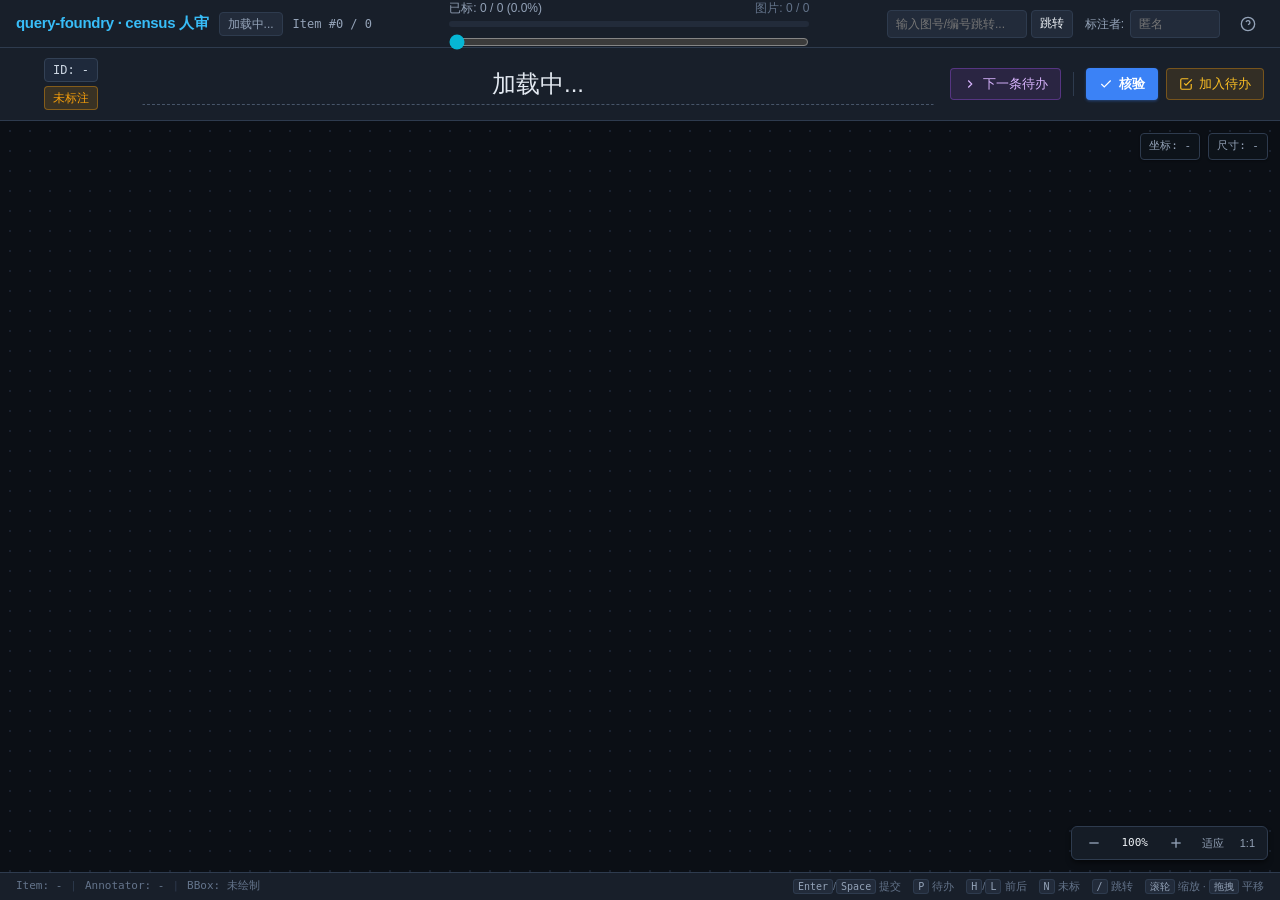
==== aicomp_grounding/annotator/static/index.html @ 1d8e878a "refactor: 大重构——删 AI 标注产线与后处理、纯人工来源、包重命名 - 删除 annotation/{client,census,generation,realize,reverse,fa" ====
<!DOCTYPE html>
<html lang="zh-CN">
<head>
  <meta charset="UTF-8">
  <meta name="viewport" content="width=device-width, initial-scale=1.0">
  <title>query-foundry — census 人审</title>
  <link rel="stylesheet" href="style.css">
</head>
<body>
  <div id="app" class="app-layout">
    
    <!-- Top Header -->
    <header class="app-header">
      <div class="header-left">
        <span class="logo">query-foundry · census 人审</span>
        <span id="manifest-badge" class="badge badge-subtle">加载中...</span>

        <div class="header-stat">
          <span id="item-index-display">Item #0 / 0</span>
        </div>
      </div>

      <div class="header-center">
        <div class="progress-container">
          <div class="progress-info">
            <span id="progress-text">已标: 0 / 0 (0.0%)</span>
            <span id="image-progress-text" class="progress-sub">图片: 0 / 0</span>
          </div>
          <div class="progress-bar-bg">
            <div id="progress-bar-fill" class="progress-bar-fill" style="width: 0%;"></div>
          </div>
          <input type="range" id="seek-slider" class="seek-slider" min="1" max="1" value="1" step="1"
                 title="拖动快速跳转：拖动预览条目序号，松开跳转" />
          <div id="seek-preview" class="seek-preview hidden"></div>
        </div>
      </div>

      <div class="header-right">
        <!-- Quick Jump Input -->
        <div class="jump-box" title="输入图片文件名(如 000002)或条目编号前缀回车跳转">
          <input type="text" id="jump-input" placeholder="输入图号/编号跳转..." autocomplete="off" />
          <button id="jump-btn" class="btn btn-secondary btn-sm">跳转</button>
        </div>

        <!-- Annotator Name -->
        <div class="annotator-box">
          <label for="annotator-input">标注者:</label>
          <input type="text" id="annotator-input" placeholder="匿名" maxlength="64" autocomplete="off" />
        </div>

        <!-- Help / Shortcuts -->
        <button id="help-btn" class="btn btn-icon btn-sm" title="快捷键与帮助 (?)">
          <svg width="16" height="16" viewBox="0 0 24 24" fill="none" stroke="currentColor" stroke-width="2"><circle cx="12" cy="12" r="10"/><path d="M9.09 9a3 3 0 0 1 5.83 1c0 2-3 3-3 3"/><line x1="12" y1="17" x2="12.01" y2="17"/></svg>
        </button>
      </div>
    </header>

    <!-- Query Info & Navigation Bar -->
    <section class="query-panel">
      <div class="query-meta">
        <span id="current-id-badge" class="badge badge-id">ID: -</span>
        <span id="annotation-status-badge" class="badge badge-unannotated">未标注</span>
      </div>

      <div class="query-content">
        <div class="query-en-wrap">
          <input id="query-en-text" class="query-en query-edit" value="加载中..." autocomplete="off" spellcheck="false" />
        </div>
      </div>

      <div class="nav-actions">
        <button id="next-todo-btn" class="btn btn-ai" title="跳到下一条待处理：优先 AI 待审，其次未标注 (J)">
          <svg width="14" height="14" viewBox="0 0 24 24" fill="none" stroke="currentColor" stroke-width="2"><polyline points="9 18 15 12 9 6"/></svg>
          下一条待办
        </button>

        <span class="nav-divider"></span>

        <button id="save-btn" class="btn btn-primary" title="核验当前条目并智能跳转 (Enter / 空格)">
          <svg width="14" height="14" viewBox="0 0 24 24" fill="none" stroke="currentColor" stroke-width="2"><polyline points="20 6 9 17 4 12"/></svg>
          核验
        </button>

        <button id="todo-btn" class="btn btn-warning" title="这条有问题:加入待办,后续补消歧或废弃 (P)">
          <svg width="14" height="14" viewBox="0 0 24 24" fill="none" stroke="currentColor" stroke-width="2"><path d="M9 11l3 3L22 4"/><path d="M21 12v7a2 2 0 01-2 2H5a2 2 0 01-2-2V5a2 2 0 012-2h11"/></svg>
          加入待办
        </button>
      </div>
    </section>

    <!-- Main Workspace (Canvas Area) -->
    <main class="canvas-workspace" id="canvas-container">
      <canvas id="annotation-canvas"></canvas>

      <!-- Canvas Floating HUD / View Controls -->
      <div class="canvas-hud canvas-hud-top-right">
        <div class="hud-item" id="hud-coords">坐标: -</div>
        <div class="hud-item" id="hud-img-size">尺寸: -</div>
      </div>

      <div class="canvas-hud canvas-hud-bottom-right">
        <div class="zoom-controls">
          <button id="zoom-out-btn" class="btn btn-icon btn-hud" title="缩小 (-)">
            <svg width="16" height="16" viewBox="0 0 24 24" fill="none" stroke="currentColor" stroke-width="2"><line x1="5" y1="12" x2="19" y2="12"/></svg>
          </button>
          <span id="zoom-level-text" class="zoom-level">100%</span>
          <button id="zoom-in-btn" class="btn btn-icon btn-hud" title="放大 (+)">
            <svg width="16" height="16" viewBox="0 0 24 24" fill="none" stroke="currentColor" stroke-width="2"><line x1="12" y1="5" x2="12" y2="19"/><line x1="5" y1="12" x2="19" y2="12"/></svg>
          </button>
          <button id="zoom-fit-btn" class="btn btn-hud" title="自适应居中 (0 或 R)">适应</button>
          <button id="zoom-100-btn" class="btn btn-hud" title="100% 原始像素 (1)">1:1</button>
        </div>
      </div>

      <!-- Loading / Error Overlay inside canvas -->
      <div id="canvas-loading" class="canvas-overlay hidden">
        <div class="spinner"></div>
        <span id="canvas-loading-text">加载图片中...</span>
      </div>

      <div id="canvas-error" class="canvas-overlay hidden">
        <div class="error-icon">⚠️</div>
        <span id="canvas-error-text">图片加载失败</span>
        <button id="retry-image-btn" class="btn btn-secondary btn-sm">重试</button>
      </div>
    </main>

    <!-- Bottom Status Bar -->
    <footer class="app-footer">
      <div class="footer-left">
        <span id="footer-item-info">Item: -</span>
        <span class="footer-sep">|</span>
        <span id="footer-annotator-info">Annotator: -</span>
        <span class="footer-sep">|</span>
        <span id="footer-bbox-info">BBox: 未绘制</span>
      </div>
      <div class="footer-right">
        <span class="shortcut-tip"><kbd>Enter</kbd>/<kbd>Space</kbd> 提交</span>
        <span class="shortcut-tip"><kbd>P</kbd> 待办</span>
        <span class="shortcut-tip"><kbd>H</kbd>/<kbd>L</kbd> 前后</span>

        <span class="shortcut-tip"><kbd>N</kbd> 未标</span>
        <span class="shortcut-tip"><kbd>/</kbd> 跳转</span>
        <span class="shortcut-tip"><kbd>滚轮</kbd> 缩放 · <kbd>拖拽</kbd> 平移</span>
      </div>
    </footer>
  </div>

  <!-- Help / Shortcuts Modal -->
  <div id="help-modal" class="modal hidden">
    <div class="modal-backdrop"></div>
    <div class="modal-content modal-lg">
      <div class="modal-header">
        <h3>操作指南与快捷键说明</h3>
        <button class="modal-close" id="help-modal-close">&times;</button>
      </div>
      <div class="modal-body">
        <table class="shortcuts-table">
          <thead>
            <tr><th>按键 / 交互</th><th>操作说明</th></tr>
          </thead>
          <tbody>
            <tr><td><kbd>鼠标左键拖拽</kbd></td><td>在画布绘制新框 / 拖拽移动现有框 / 按住 8 个控制点缩放</td></tr>
            <tr><td><kbd>滚轮</kbd></td><td>以鼠标所在位置为中心无损平滑缩放</td></tr>
            <tr><td><kbd>拖拽空白 / 鼠标中键 / 鼠标右键</kbd></td><td>平移画布视口</td></tr>
            <tr><td><kbd>Enter</kbd> 或 <kbd>Space</kbd></td><td>提交/核验当前标注并自动跳至下一条待处理</td></tr>
            <tr><td><kbd>P</kbd></td><td>这条有问题：加入待办（需消歧），后续补描述或废弃</td></tr>
            <tr><td><kbd>H</kbd> / <kbd>L</kbd>（或 <kbd>←</kbd> / <kbd>→</kbd>）</td><td>切换到上一条 / 下一条</td></tr>

            <tr><td><kbd>N</kbd> / <kbd>Shift + N</kbd>（或 <kbd>Shift + ←</kbd> / <kbd>Shift + →</kbd>）</td><td>快速跳至下一条 / 上一条未处理条目</td></tr>
            <tr><td><kbd>G</kbd> / <kbd>Shift + G</kbd></td><td>跳至第一条 / 最后一条</td></tr>
            <tr><td><kbd>/</kbd></td><td>聚焦顶部图号跳转输入框（配合 <kbd>Enter</kbd> 跳转）</td></tr>
            <tr><td><kbd>0</kbd> 或 <kbd>R</kbd></td><td>重置视口（自适应居中）</td></tr>
            <tr><td><kbd>1</kbd></td><td>1:1 原始分辨率显示</td></tr>
            <tr><td><kbd>+</kbd> / <kbd>-</kbd></td><td>放大 / 缩小画布</td></tr>
          </tbody>
        </table>
        <div class="help-section">
          <h4>图号快速跳转规则</h4>
          <p>在顶部「输入图号/编号」输入框中输入图片文件名（如 <code>000002</code>、<code>000002_visible</code>）或 Item ID 前缀（如 <code>000002_001</code>），回车即可直接定位到该图的第一条 Query。</p>
          <p>输入 <code>#500</code> 可直接跳到第 500 条（按序数）；纯数字若未匹配到 id/图号，也会自动按序数处理。上方的滑杆支持拖动快速翻页：拖动时预览序号，松开即跳转。</p>
        </div>
      </div>
      <div class="modal-footer">
        <button id="help-modal-ok" class="btn btn-primary">我知道了</button>
      </div>
    </div>
  </div>

  <!-- Toast Container -->
  <div id="toast-container" class="toast-container"></div>

  <script src="app.js"></script>
</body>
</html>
---- aicomp_grounding/annotator/static/style.css ----
/* gt-annotator — CSS Stylesheet */

:root {
  --bg-primary: #0f141c;
  --bg-secondary: #181f2a;
  --bg-tertiary: #222b3a;
  --bg-hover: #2d384d;
  --border-color: #2e3b4e;
  --border-subtle: #1e2838;
  
  --text-main: #f0f4f8;
  --text-muted: #94a3b8;
  --text-dim: #64748b;
  
  --accent-primary: #3b82f6;
  --accent-primary-hover: #2563eb;
  --accent-primary-active: #1d4ed8;
  
  --accent-success: #10b981;
  --accent-success-bg: rgba(16, 185, 129, 0.15);
  --accent-warning: #f59e0b;
  --accent-warning-bg: rgba(245, 158, 11, 0.15);
  --accent-danger: #ef4444;
  --accent-danger-hover: #dc2626;
  --accent-danger-bg: rgba(239, 68, 68, 0.15);
  
  --box-color: #06b6d4;
  --box-fill: rgba(6, 182, 212, 0.18);
  --handle-color: #ffffff;
  --handle-border: #0891b2;
  
  --font-sans: -apple-system, BlinkMacSystemFont, "Segoe UI", Roboto, Helvetica, Arial, sans-serif;
  --font-mono: ui-monospace, SFMono-Regular, Menlo, Monaco, Consolas, monospace;
  
  --radius-sm: 4px;
  --radius-md: 6px;
  --radius-lg: 8px;
  --radius-full: 9999px;
  
  --shadow-sm: 0 1px 2px rgba(0, 0, 0, 0.3);
  --shadow-md: 0 4px 6px -1px rgba(0, 0, 0, 0.4), 0 2px 4px -1px rgba(0, 0, 0, 0.3);
  --shadow-lg: 0 10px 15px -3px rgba(0, 0, 0, 0.5), 0 4px 6px -2px rgba(0, 0, 0, 0.4);
}

* {
  box-sizing: border-box;
  margin: 0;
  padding: 0;
}

body, html {
  width: 100%;
  height: 100%;
  overflow: hidden;
  font-family: var(--font-sans);
  background-color: var(--bg-primary);
  color: var(--text-main);
  font-size: 14px;
  line-height: 1.5;
  user-select: none;
}

/* App Layout */
.app-layout {
  display: flex;
  flex-direction: column;
  height: 100vh;
  width: 100vw;
  overflow: hidden;
}

/* Header */
.app-header {
  display: flex;
  align-items: center;
  justify-content: space-between;
  height: 48px;
  padding: 0 16px;
  background-color: var(--bg-secondary);
  border-bottom: 1px solid var(--border-color);
  gap: 16px;
  flex-shrink: 0;
}

.header-left {
  display: flex;
  align-items: center;
  gap: 10px;
  min-width: 220px;
}

.logo {
  font-weight: 700;
  font-size: 15px;
  letter-spacing: -0.3px;
  color: #38bdf8;
}

.badge {
  display: inline-flex;
  align-items: center;
  padding: 2px 8px;
  font-size: 12px;
  font-weight: 500;
  border-radius: var(--radius-sm);
}

.badge-subtle {
  background: var(--bg-tertiary);
  color: var(--text-muted);
  border: 1px solid var(--border-color);
}

.badge-id {
  font-family: var(--font-mono);
  background: #1e293b;
  color: #cbd5e1;
  border: 1px solid #334155;
}

.badge-annotated {
  background: var(--accent-success-bg);
  color: var(--accent-success);
  border: 1px solid rgba(16, 185, 129, 0.4);
}

.badge-ai {
  background: rgba(168, 85, 247, 0.18);
  color: #c084fc;
  border: 1px solid rgba(168, 85, 247, 0.45);
}

.badge-absent {
  background: rgba(100, 116, 139, 0.2);
  color: #94a3b8;
  border: 1px solid rgba(100, 116, 139, 0.4);
}

.badge-unannotated {
  background: var(--accent-warning-bg);
  color: var(--accent-warning);
  border: 1px solid rgba(245, 158, 11, 0.4);
}

.header-stat {
  font-size: 12px;
  color: var(--text-muted);
  font-family: var(--font-mono);
}

.corpus-switch {
  display: inline-flex;
  gap: 4px;
}

.corpus-switch .btn {
  opacity: 0.55;
}

.corpus-switch .btn.active {
  opacity: 1;
  background: var(--accent-primary);
  color: #fff;
}

.header-center {
  flex: 1;
  max-width: 360px;
  display: flex;
  flex-direction: column;
  justify-content: center;
}

.progress-container {
  display: flex;
  flex-direction: column;
  gap: 4px;
}

.progress-info {
  display: flex;
  justify-content: space-between;
  font-size: 12px;
  color: var(--text-muted);
}

.progress-sub {
  color: var(--text-dim);
}

.progress-bar-bg {
  width: 100%;
  height: 6px;
  background-color: var(--bg-tertiary);
  border-radius: var(--radius-full);
  overflow: hidden;
}

.progress-bar-fill {
  height: 100%;
  background: linear-gradient(90deg, #3b82f6, #10b981);
  transition: width 0.25s ease;
  border-radius: var(--radius-full);
}

.progress-container {
  position: relative;
}

.seek-preview {
  position: absolute;
  top: calc(100% + 2px);
  left: 50%;
  transform: translateX(-50%);
  background: rgba(15, 23, 42, 0.95);
  border: 1px solid #06b6d4;
  color: #38bdf8;
  font-size: 11px;
  font-family: var(--font-mono);
  padding: 3px 10px;
  border-radius: 4px;
  white-space: nowrap;
  pointer-events: none;
  z-index: 40;
}

.seek-slider {
  width: 100%;
  height: 14px;
  margin-top: 4px;
  accent-color: #06b6d4;
  cursor: pointer;
}

.header-right {
  display: flex;
  align-items: center;
  gap: 12px;
}

.jump-box {
  display: flex;
  align-items: center;
  gap: 4px;
}

.jump-box input {
  width: 140px;
  height: 28px;
  padding: 0 8px;
  font-size: 12px;
  background-color: var(--bg-tertiary);
  border: 1px solid var(--border-color);
  border-radius: var(--radius-sm);
  color: var(--text-main);
  outline: none;
}

.jump-box input:focus {
  border-color: var(--accent-primary);
}

.annotator-box {
  display: flex;
  align-items: center;
  gap: 6px;
  font-size: 12px;
  color: var(--text-muted);
}

.annotator-box input {
  width: 90px;
  height: 28px;
  padding: 0 8px;
  font-size: 12px;
  background-color: var(--bg-tertiary);
  border: 1px solid var(--border-color);
  border-radius: var(--radius-sm);
  color: var(--text-main);
  outline: none;
}

.annotator-box input:focus {
  border-color: var(--accent-primary);
}

/* Query Bar */
.query-panel {
  display: flex;
  align-items: center;
  padding: 10px 16px;
  background-color: var(--bg-secondary);
  border-bottom: 1px solid var(--border-color);
  gap: 16px;
  flex-shrink: 0;
  min-height: 62px;
}

.query-meta {
  display: flex;
  flex-direction: column;
  align-items: center;
  gap: 4px;
  min-width: 110px;
}

.query-content {
  flex: 1;
  display: flex;
  flex-direction: column;
  gap: 3px;
  max-height: 120px;
  overflow-y: auto;
  user-select: text;
  scrollbar-width: thin;
  scrollbar-color: var(--border-color) transparent;
}

.query-content::-webkit-scrollbar {
  width: 5px;
}

.query-content::-webkit-scrollbar-track {
  background: transparent;
}

.query-content::-webkit-scrollbar-thumb {
  background: var(--border-color);
  border-radius: var(--radius-full);
}

.query-content::-webkit-scrollbar-thumb:hover {
  background: var(--text-dim);
}

.query-en-wrap {
  display: flex;
  align-items: baseline;
  justify-content: center;
  gap: 8px;
  min-width: 0;
}

.query-en {
  font-size: 24px;
  font-weight: 600;
  color: #ffffff;
  flex: 1;
  min-width: 0;
  max-width: 900px;
  line-height: 1.5;
  text-align: center;
  padding: 4px 0;
  overflow-wrap: anywhere;
  word-break: break-word;
}

.nav-actions {
  display: flex;
  align-items: center;
  gap: 8px;
  flex-shrink: 0;
}

.btn-group {
  display: flex;
  background-color: var(--bg-tertiary);
  border-radius: var(--radius-sm);
  padding: 2px;
  gap: 2px;
}

/* Buttons */
.btn {
  display: inline-flex;
  align-items: center;
  justify-content: center;
  gap: 6px;
  height: 32px;
  padding: 0 12px;
  font-size: 13px;
  font-weight: 500;
  border-radius: var(--radius-sm);
  border: 1px solid transparent;
  cursor: pointer;
  outline: none;
  transition: all 0.15s ease;
  user-select: none;
  color: var(--text-main);
  background-color: var(--bg-tertiary);
}

.btn:hover {
  background-color: var(--bg-hover);
}

.btn:active {
  transform: translateY(1px);
}

.btn:disabled {
  opacity: 0.4;
  cursor: not-allowed;
  transform: none;
}

.btn-sm {
  height: 28px;
  padding: 0 8px;
  font-size: 12px;
}

.btn-icon {
  width: 32px;
  height: 32px;
  padding: 0;
  background: transparent;
  color: var(--text-muted);
}

.btn-icon:hover {
  color: var(--text-main);
  background-color: var(--bg-hover);
}

.btn-primary {
  background-color: var(--accent-primary);
  color: #ffffff;
  font-weight: 600;
  box-shadow: 0 1px 3px rgba(59, 130, 246, 0.4);
}

.btn-primary:hover {
  background-color: var(--accent-primary-hover);
}

.btn-primary:active {
  background-color: var(--accent-primary-active);
}

.btn-secondary {
  background-color: var(--bg-tertiary);
  border-color: var(--border-color);
}

.btn-subtle {
  background: transparent;
  color: var(--text-muted);
  border: 1px solid var(--border-subtle);
}

.btn-subtle:hover {
  background: var(--bg-hover);
  color: var(--text-main);
}

.btn-ai {
  background: rgba(168, 85, 247, 0.12);
  color: #d8b4fe;
  border: 1px solid rgba(168, 85, 247, 0.35);
}

.btn-ai:hover {
  background: rgba(168, 85, 247, 0.25);
  color: #f3e8ff;
  border-color: #a855f7;
}

.btn-danger {
  background-color: var(--accent-danger-bg);
  color: #f87171;
  border: 1px solid rgba(239, 68, 68, 0.3);
}

.btn-danger:hover {
  background-color: var(--accent-danger);
  color: #ffffff;
}

.btn-warning {
  background-color: rgba(245, 158, 11, 0.12);
  color: #fbbf24;
  border: 1px solid rgba(245, 158, 11, 0.35);
}

.btn-warning:hover {
  background-color: #f59e0b;
  color: #ffffff;
}

.nav-divider {
  width: 1px;
  height: 24px;
  background-color: var(--border-color);
  margin: 0 4px;
  flex-shrink: 0;
}

/* Canvas Workspace */
.canvas-workspace {
  flex: 1;
  position: relative;
  overflow: hidden;
  background-color: #0b0f15;
  background-image: 
    radial-gradient(circle, #1a2230 1px, transparent 1px);
  background-size: 20px 20px;
}

#annotation-canvas {
  width: 100%;
  height: 100%;
  display: block;
}

/* Floating HUD */
.canvas-hud {
  position: absolute;
  pointer-events: none;
  z-index: 10;
  display: flex;
  gap: 8px;
}

.canvas-hud > * {
  pointer-events: auto;
}

.canvas-hud-top-right {
  top: 12px;
  right: 12px;
}

.canvas-hud-bottom-right {
  bottom: 12px;
  right: 12px;
}

.hud-item {
  background: rgba(15, 20, 28, 0.85);
  backdrop-filter: blur(4px);
  border: 1px solid var(--border-color);
  padding: 4px 8px;
  border-radius: var(--radius-sm);
  font-size: 11px;
  font-family: var(--font-mono);
  color: var(--text-muted);
  box-shadow: var(--shadow-sm);
}

.zoom-controls {
  display: flex;
  align-items: center;
  background: rgba(24, 31, 42, 0.85);
  backdrop-filter: blur(6px);
  border: 1px solid var(--border-color);
  border-radius: var(--radius-md);
  padding: 3px 6px;
  gap: 4px;
  box-shadow: var(--shadow-md);
}

.btn-hud {
  height: 26px;
  padding: 0 6px;
  font-size: 11px;
  background: transparent;
  color: var(--text-muted);
  border: none;
}

.btn-hud:hover {
  background: var(--bg-hover);
  color: var(--text-main);
}

.zoom-level {
  font-size: 11px;
  font-family: var(--font-mono);
  min-width: 42px;
  text-align: center;
  color: var(--text-main);
}

/* Canvas Overlays */
.canvas-overlay {
  position: absolute;
  inset: 0;
  display: flex;
  flex-direction: column;
  align-items: center;
  justify-content: center;
  background: rgba(11, 15, 21, 0.85);
  backdrop-filter: blur(4px);
  gap: 12px;
  z-index: 20;
}

.spinner {
  width: 32px;
  height: 32px;
  border: 3px solid var(--bg-tertiary);
  border-top-color: var(--accent-primary);
  border-radius: 50%;
  animation: spin 0.8s linear infinite;
}

@keyframes spin {
  to { transform: rotate(360deg); }
}

.error-icon {
  font-size: 32px;
}

/* Footer */
.app-footer {
  display: flex;
  align-items: center;
  justify-content: space-between;
  height: 28px;
  padding: 0 16px;
  background-color: var(--bg-secondary);
  border-top: 1px solid var(--border-color);
  font-size: 11px;
  color: var(--text-dim);
  flex-shrink: 0;
}

.footer-left {
  display: flex;
  align-items: center;
  gap: 8px;
  font-family: var(--font-mono);
}

.footer-sep {
  color: var(--border-color);
}

.footer-right {
  display: flex;
  align-items: center;
  gap: 12px;
}

.shortcut-tip kbd {
  background-color: var(--bg-tertiary);
  border: 1px solid var(--border-color);
  border-radius: 3px;
  padding: 1px 4px;
  font-size: 10px;
  font-family: var(--font-mono);
  color: var(--text-muted);
}

/* Modals */
.modal {
  position: fixed;
  inset: 0;
  z-index: 100;
  display: flex;
  align-items: center;
  justify-content: center;
}

.modal.hidden, .hidden {
  display: none !important;
}

.modal-backdrop {
  position: absolute;
  inset: 0;
  background: rgba(0, 0, 0, 0.65);
  backdrop-filter: blur(2px);
}

.modal-content {
  position: relative;
  width: 420px;
  max-width: 90vw;
  background: var(--bg-secondary);
  border: 1px solid var(--border-color);
  border-radius: var(--radius-lg);
  box-shadow: var(--shadow-lg);
  display: flex;
  flex-direction: column;
  overflow: hidden;
  z-index: 101;
}

.modal-lg {
  width: 600px;
}

.modal-header {
  display: flex;
  align-items: center;
  justify-content: space-between;
  padding: 12px 16px;
  border-bottom: 1px solid var(--border-color);
}

.modal-header h3 {
  font-size: 15px;
  font-weight: 600;
}

.modal-close {
  background: transparent;
  border: none;
  font-size: 20px;
  color: var(--text-muted);
  cursor: pointer;
}

.modal-close:hover {
  color: var(--text-main);
}

.modal-body {
  padding: 16px;
  display: flex;
  flex-direction: column;
  gap: 14px;
  font-size: 13px;
  line-height: 1.6;
  color: var(--text-muted);
}

.modal-body code {
  background: var(--bg-tertiary);
  padding: 2px 4px;
  border-radius: 3px;
  font-family: var(--font-mono);
  color: #38bdf8;
}

.modal-footer {
  display: flex;
  justify-content: flex-end;
  gap: 8px;
  padding: 12px 16px;
  background: var(--bg-tertiary);
  border-top: 1px solid var(--border-color);
}

.form-group {
  display: flex;
  flex-direction: column;
  gap: 6px;
}

.form-group label {
  font-size: 12px;
  font-weight: 500;
  color: var(--text-main);
}

.form-group input {
  height: 36px;
  padding: 0 10px;
  background: var(--bg-primary);
  border: 1px solid var(--border-color);
  border-radius: var(--radius-sm);
  color: var(--text-main);
  font-family: var(--font-mono);
  font-size: 13px;
}

.form-group input:focus {
  border-color: var(--accent-primary);
  outline: none;
}

.shortcuts-table {
  width: 100%;
  border-collapse: collapse;
}

.shortcuts-table th, .shortcuts-table td {
  padding: 8px 10px;
  text-align: left;
  border-bottom: 1px solid var(--border-color);
}

.shortcuts-table th {
  color: var(--text-dim);
  font-size: 11px;
  text-transform: uppercase;
}

.shortcuts-table td {
  font-size: 12px;
  color: var(--text-muted);
}

.shortcuts-table kbd {
  background: var(--bg-primary);
  border: 1px solid var(--border-color);
  border-radius: 3px;
  padding: 2px 6px;
  font-size: 11px;
  font-family: var(--font-mono);
  color: #e2e8f0;
}

.help-section h4 {
  font-size: 13px;
  color: var(--text-main);
  margin-bottom: 4px;
}

.alert {
  padding: 8px 12px;
  border-radius: var(--radius-sm);
  font-size: 12px;
}

.alert-error {
  background: var(--accent-danger-bg);
  border: 1px solid rgba(239, 68, 68, 0.4);
  color: #fca5a5;
}

/* Toast Notifications */
.toast-container {
  position: fixed;
  top: 60px;
  right: 20px;
  z-index: 1000;
  display: flex;
  flex-direction: column;
  gap: 8px;
  pointer-events: none;
}

.toast {
  pointer-events: auto;
  display: flex;
  align-items: center;
  gap: 8px;
  padding: 10px 16px;
  border-radius: var(--radius-md);
  font-size: 13px;
  background: var(--bg-secondary);
  color: var(--text-main);
  border: 1px solid var(--border-color);
  box-shadow: var(--shadow-lg);
  animation: toast-in 0.25s cubic-bezier(0.16, 1, 0.3, 1);
  transition: opacity 0.2s, transform 0.2s;
}

.toast-success {
  border-color: rgba(16, 185, 129, 0.5);
  background: #064e3b;
}

.toast-error {
  border-color: rgba(239, 68, 68, 0.5);
  background: #7f1d1d;
}

.toast-info {
  border-color: rgba(59, 130, 246, 0.5);
  background: #1e3a8a;
}

@keyframes toast-in {
  from {
    opacity: 0;
    transform: translateY(-8px) scale(0.95);
  }
  to {
    opacity: 1;
    transform: translateY(0) scale(1);
  }
}

.query-edit {
  background: transparent;
  border: 1px solid transparent;
  border-bottom: 1px dashed #475569;
  color: #e2e8f0;
  font-family: inherit;
  font-weight: inherit;
  padding: 2px 6px;
  width: 100%;
}
.query-edit:focus {
  outline: none;
  border-bottom: 1px solid #38bdf8;
  background: rgba(15, 23, 42, 0.6);
}
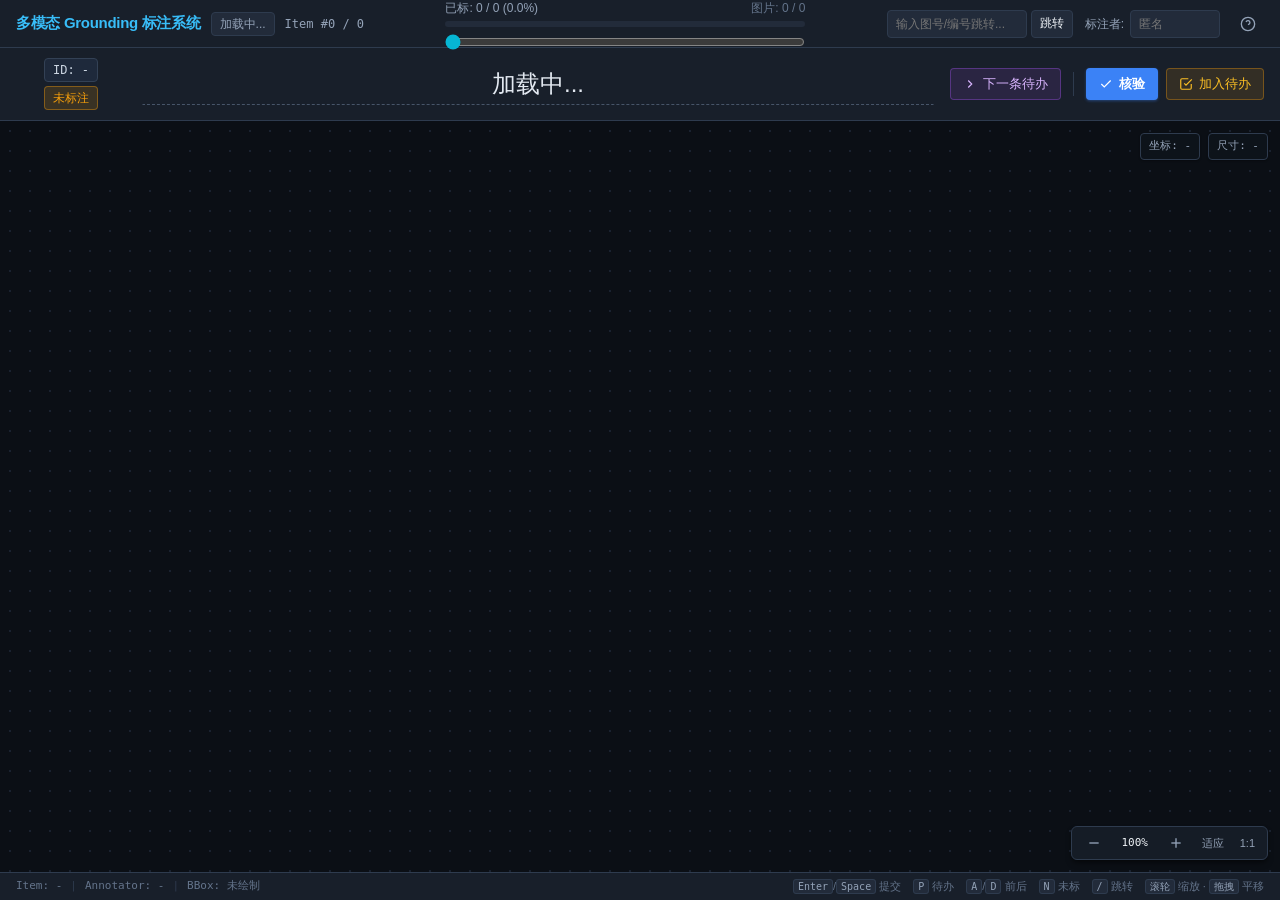
==== commit 43ef9671: "refactor: data directory alignment to Raw, in-memory flip augmentation, annotator workflow and termi" ====
--- a/aicomp_grounding/annotator/static/index.html
+++ b/aicomp_grounding/annotator/static/index.html
@@ -3,7 +3,7 @@
 <head>
   <meta charset="UTF-8">
   <meta name="viewport" content="width=device-width, initial-scale=1.0">
-  <title>query-foundry — census 人审</title>
+  <title>多模态 Grounding 标注系统</title>
   <link rel="stylesheet" href="style.css">
 </head>
 <body>
@@ -12,7 +12,7 @@
     <!-- Top Header -->
     <header class="app-header">
       <div class="header-left">
-        <span class="logo">query-foundry · census 人审</span>
+        <span class="logo">多模态 Grounding 标注系统</span>
         <span id="manifest-badge" class="badge badge-subtle">加载中...</span>
 
         <div class="header-stat">
@@ -69,7 +69,7 @@
       </div>
 
       <div class="nav-actions">
-        <button id="next-todo-btn" class="btn btn-ai" title="跳到下一条待处理：优先 AI 待审，其次未标注 (J)">
+        <button id="next-todo-btn" class="btn btn-ai" title="跳到下一条待处理条目 (J)">
           <svg width="14" height="14" viewBox="0 0 24 24" fill="none" stroke="currentColor" stroke-width="2"><polyline points="9 18 15 12 9 6"/></svg>
           下一条待办
         </button>
@@ -137,7 +137,7 @@
       <div class="footer-right">
         <span class="shortcut-tip"><kbd>Enter</kbd>/<kbd>Space</kbd> 提交</span>
         <span class="shortcut-tip"><kbd>P</kbd> 待办</span>
-        <span class="shortcut-tip"><kbd>H</kbd>/<kbd>L</kbd> 前后</span>
+        <span class="shortcut-tip"><kbd>A</kbd>/<kbd>D</kbd> 前后</span>
 
         <span class="shortcut-tip"><kbd>N</kbd> 未标</span>
         <span class="shortcut-tip"><kbd>/</kbd> 跳转</span>
@@ -165,7 +165,8 @@
             <tr><td><kbd>拖拽空白 / 鼠标中键 / 鼠标右键</kbd></td><td>平移画布视口</td></tr>
             <tr><td><kbd>Enter</kbd> 或 <kbd>Space</kbd></td><td>提交/核验当前标注并自动跳至下一条待处理</td></tr>
             <tr><td><kbd>P</kbd></td><td>这条有问题：加入待办（需消歧），后续补描述或废弃</td></tr>
-            <tr><td><kbd>H</kbd> / <kbd>L</kbd>（或 <kbd>←</kbd> / <kbd>→</kbd>）</td><td>切换到上一条 / 下一条</td></tr>
+            <tr><td><kbd>A</kbd> / <kbd>D</kbd>（或 <kbd>H</kbd> / <kbd>L</kbd> / <kbd>←</kbd> / <kbd>→</kbd>）</td><td>切换到上一条 / 下一条</td></tr>
+
 
             <tr><td><kbd>N</kbd> / <kbd>Shift + N</kbd>（或 <kbd>Shift + ←</kbd> / <kbd>Shift + →</kbd>）</td><td>快速跳至下一条 / 上一条未处理条目</td></tr>
             <tr><td><kbd>G</kbd> / <kbd>Shift + G</kbd></td><td>跳至第一条 / 最后一条</td></tr>
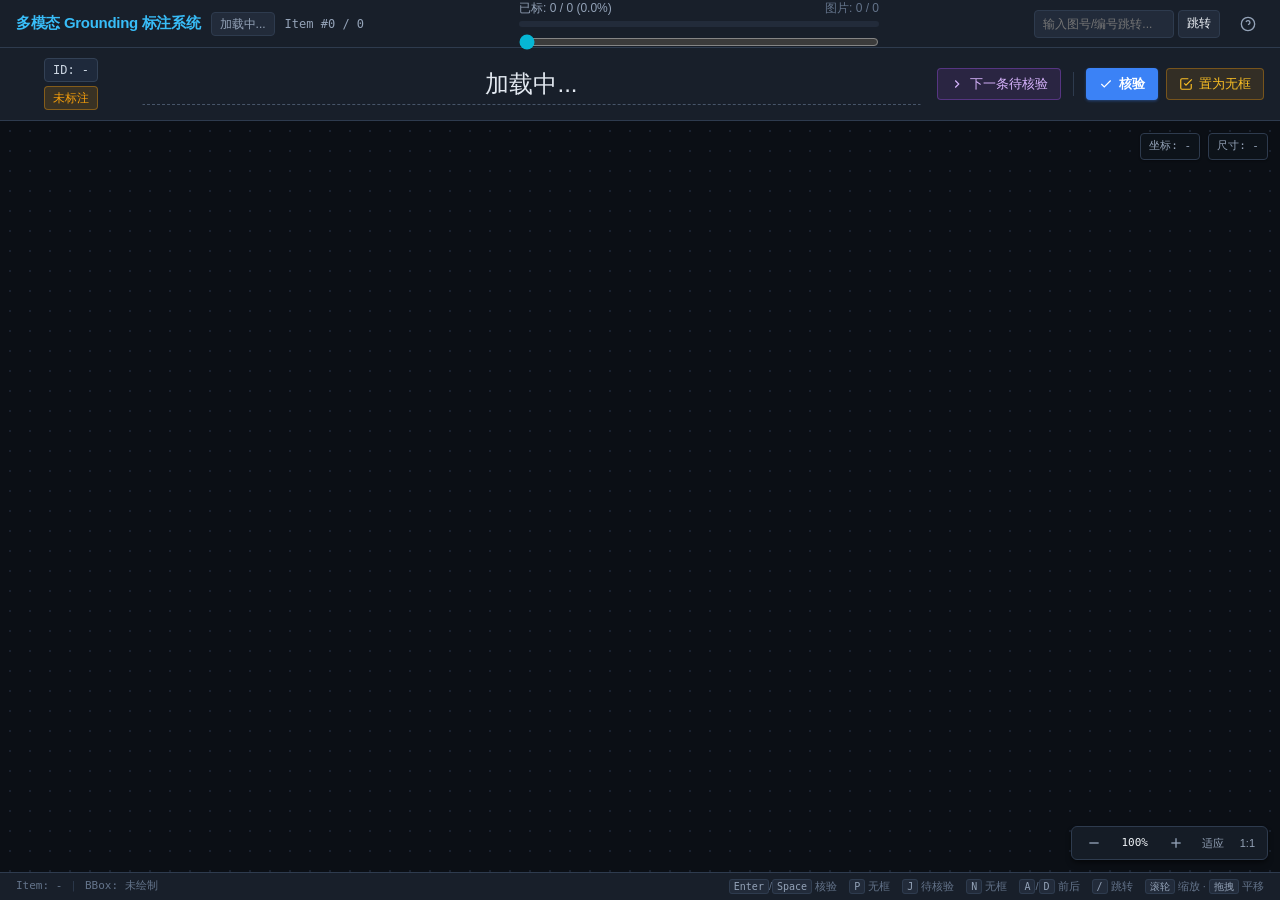
==== commit 420a2fba: "feat(core): 完成全仓代码与架构深度重构、开源文档规范重写与白名单策略收束" ====
--- a/aicomp_grounding/annotator/static/index.html
+++ b/aicomp_grounding/annotator/static/index.html
@@ -41,12 +41,8 @@
           <input type="text" id="jump-input" placeholder="输入图号/编号跳转..." autocomplete="off" />
           <button id="jump-btn" class="btn btn-secondary btn-sm">跳转</button>
         </div>
+        <input type="hidden" id="annotator-input" value="human" />
 
-        <!-- Annotator Name -->
-        <div class="annotator-box">
-          <label for="annotator-input">标注者:</label>
-          <input type="text" id="annotator-input" placeholder="匿名" maxlength="64" autocomplete="off" />
-        </div>
 
         <!-- Help / Shortcuts -->
         <button id="help-btn" class="btn btn-icon btn-sm" title="快捷键与帮助 (?)">
@@ -69,9 +65,9 @@
       </div>
 
       <div class="nav-actions">
-        <button id="next-todo-btn" class="btn btn-ai" title="跳到下一条待处理条目 (J)">
+        <button id="next-todo-btn" class="btn btn-ai" title="跳到下一条待核验条目 (J)">
           <svg width="14" height="14" viewBox="0 0 24 24" fill="none" stroke="currentColor" stroke-width="2"><polyline points="9 18 15 12 9 6"/></svg>
-          下一条待办
+          下一条待核验
         </button>
 
         <span class="nav-divider"></span>
@@ -81,9 +77,9 @@
           核验
         </button>
 
-        <button id="todo-btn" class="btn btn-warning" title="这条有问题:加入待办,后续补消歧或废弃 (P)">
+        <button id="todo-btn" class="btn btn-warning" title="题目存疑或无目标: 置为无框 (P / Backspace)">
           <svg width="14" height="14" viewBox="0 0 24 24" fill="none" stroke="currentColor" stroke-width="2"><path d="M9 11l3 3L22 4"/><path d="M21 12v7a2 2 0 01-2 2H5a2 2 0 01-2-2V5a2 2 0 012-2h11"/></svg>
-          加入待办
+          置为无框
         </button>
       </div>
     </section>
@@ -129,17 +125,16 @@
     <footer class="app-footer">
       <div class="footer-left">
         <span id="footer-item-info">Item: -</span>
-        <span class="footer-sep">|</span>
-        <span id="footer-annotator-info">Annotator: -</span>
+        <span id="footer-annotator-info" style="display:none"></span>
         <span class="footer-sep">|</span>
         <span id="footer-bbox-info">BBox: 未绘制</span>
       </div>
       <div class="footer-right">
-        <span class="shortcut-tip"><kbd>Enter</kbd>/<kbd>Space</kbd> 提交</span>
-        <span class="shortcut-tip"><kbd>P</kbd> 待办</span>
+        <span class="shortcut-tip"><kbd>Enter</kbd>/<kbd>Space</kbd> 核验</span>
+        <span class="shortcut-tip"><kbd>P</kbd> 无框</span>
+        <span class="shortcut-tip"><kbd>J</kbd> 待核验</span>
+        <span class="shortcut-tip"><kbd>N</kbd> 无框</span>
         <span class="shortcut-tip"><kbd>A</kbd>/<kbd>D</kbd> 前后</span>
-
-        <span class="shortcut-tip"><kbd>N</kbd> 未标</span>
         <span class="shortcut-tip"><kbd>/</kbd> 跳转</span>
         <span class="shortcut-tip"><kbd>滚轮</kbd> 缩放 · <kbd>拖拽</kbd> 平移</span>
       </div>
@@ -163,12 +158,11 @@
             <tr><td><kbd>鼠标左键拖拽</kbd></td><td>在画布绘制新框 / 拖拽移动现有框 / 按住 8 个控制点缩放</td></tr>
             <tr><td><kbd>滚轮</kbd></td><td>以鼠标所在位置为中心无损平滑缩放</td></tr>
             <tr><td><kbd>拖拽空白 / 鼠标中键 / 鼠标右键</kbd></td><td>平移画布视口</td></tr>
-            <tr><td><kbd>Enter</kbd> 或 <kbd>Space</kbd></td><td>提交/核验当前标注并自动跳至下一条待处理</td></tr>
-            <tr><td><kbd>P</kbd></td><td>这条有问题：加入待办（需消歧），后续补描述或废弃</td></tr>
+            <tr><td><kbd>Enter</kbd> 或 <kbd>Space</kbd></td><td>核验当前标注并自动跳至下一条待核验</td></tr>
+            <tr><td><kbd>P</kbd> 或 <kbd>Backspace</kbd></td><td>题目存疑或无目标：置为无框，清空当前框并跳至下一条</td></tr>
             <tr><td><kbd>A</kbd> / <kbd>D</kbd>（或 <kbd>H</kbd> / <kbd>L</kbd> / <kbd>←</kbd> / <kbd>→</kbd>）</td><td>切换到上一条 / 下一条</td></tr>
-
-
-            <tr><td><kbd>N</kbd> / <kbd>Shift + N</kbd>（或 <kbd>Shift + ←</kbd> / <kbd>Shift + →</kbd>）</td><td>快速跳至下一条 / 上一条未处理条目</td></tr>
+            <tr><td><kbd>J</kbd> / <kbd>K</kbd></td><td>跳至下一条 / 上一条待核验条目</td></tr>
+            <tr><td><kbd>N</kbd> / <kbd>Shift + N</kbd></td><td>快速跳至下一条 / 上一条无框条目</td></tr>
             <tr><td><kbd>G</kbd> / <kbd>Shift + G</kbd></td><td>跳至第一条 / 最后一条</td></tr>
             <tr><td><kbd>/</kbd></td><td>聚焦顶部图号跳转输入框（配合 <kbd>Enter</kbd> 跳转）</td></tr>
             <tr><td><kbd>0</kbd> 或 <kbd>R</kbd></td><td>重置视口（自适应居中）</td></tr>
--- a/aicomp_grounding/annotator/static/style.css
+++ b/aicomp_grounding/annotator/static/style.css
@@ -260,29 +260,6 @@
   border-color: var(--accent-primary);
 }
 
-.annotator-box {
-  display: flex;
-  align-items: center;
-  gap: 6px;
-  font-size: 12px;
-  color: var(--text-muted);
-}
-
-.annotator-box input {
-  width: 90px;
-  height: 28px;
-  padding: 0 8px;
-  font-size: 12px;
-  background-color: var(--bg-tertiary);
-  border: 1px solid var(--border-color);
-  border-radius: var(--radius-sm);
-  color: var(--text-main);
-  outline: none;
-}
-
-.annotator-box input:focus {
-  border-color: var(--accent-primary);
-}
 
 /* Query Bar */
 .query-panel {
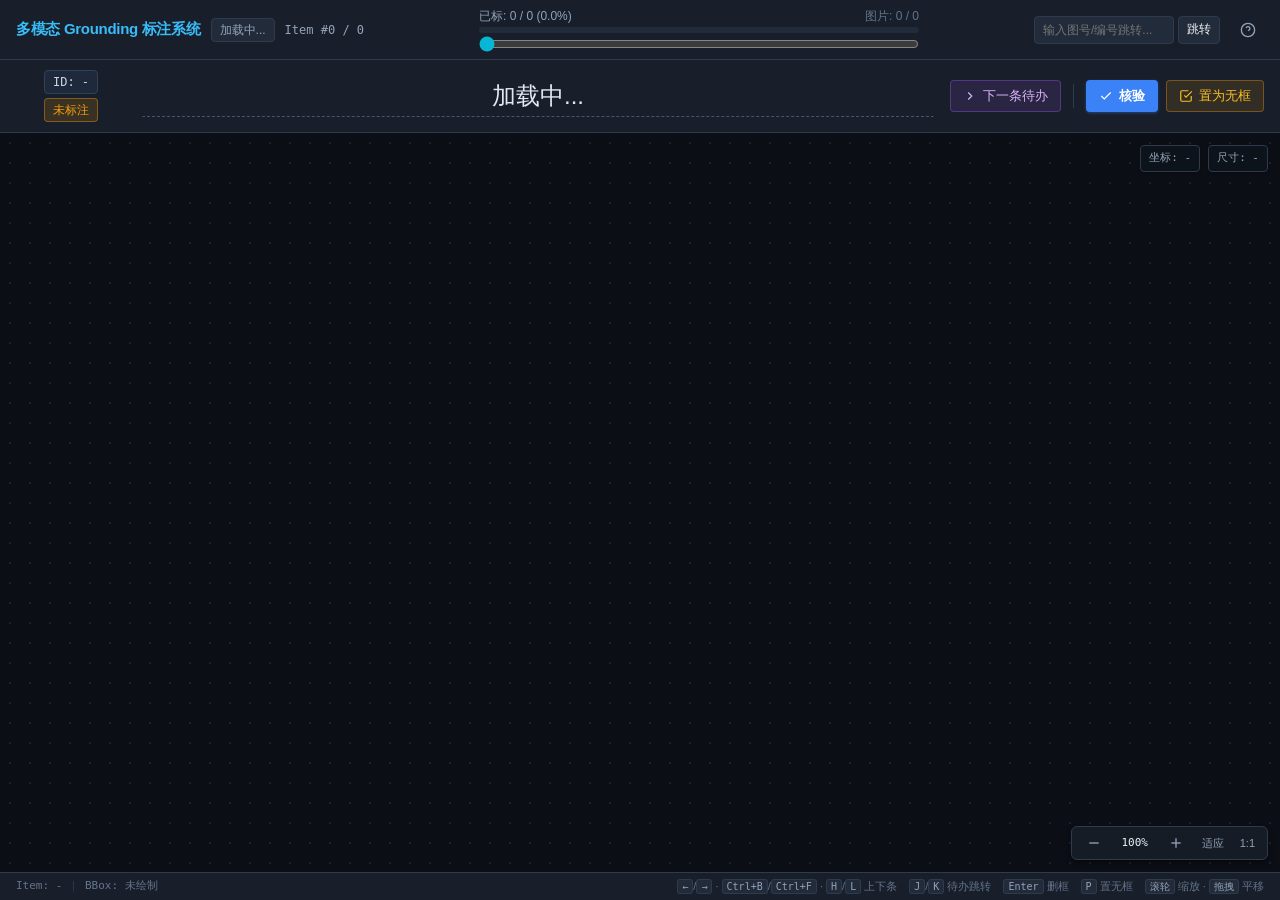
==== commit 12f67c2b: "fix(annotator): isolate test journals, restore golden train dataset, refactor shortcut whitelist and" ====
--- a/aicomp_grounding/annotator/static/index.html
+++ b/aicomp_grounding/annotator/static/index.html
@@ -65,19 +65,19 @@
       </div>
 
       <div class="nav-actions">
-        <button id="next-todo-btn" class="btn btn-ai" title="跳到下一条待核验条目 (J)">
+        <button id="next-todo-btn" class="btn btn-ai" title="跳到下一条待办条目 (J)">
           <svg width="14" height="14" viewBox="0 0 24 24" fill="none" stroke="currentColor" stroke-width="2"><polyline points="9 18 15 12 9 6"/></svg>
-          下一条待核验
+          下一条待办
         </button>
 
         <span class="nav-divider"></span>
 
-        <button id="save-btn" class="btn btn-primary" title="核验当前条目并智能跳转 (Enter / 空格)">
+        <button id="save-btn" class="btn btn-primary" title="核验并保存当前条目">
           <svg width="14" height="14" viewBox="0 0 24 24" fill="none" stroke="currentColor" stroke-width="2"><polyline points="20 6 9 17 4 12"/></svg>
           核验
         </button>
 
-        <button id="todo-btn" class="btn btn-warning" title="题目存疑或无目标: 置为无框 (P / Backspace)">
+        <button id="todo-btn" class="btn btn-warning" title="题目存疑或无目标: 置为无框 (P)">
           <svg width="14" height="14" viewBox="0 0 24 24" fill="none" stroke="currentColor" stroke-width="2"><path d="M9 11l3 3L22 4"/><path d="M21 12v7a2 2 0 01-2 2H5a2 2 0 01-2-2V5a2 2 0 012-2h11"/></svg>
           置为无框
         </button>
@@ -130,12 +130,10 @@
         <span id="footer-bbox-info">BBox: 未绘制</span>
       </div>
       <div class="footer-right">
-        <span class="shortcut-tip"><kbd>Enter</kbd>/<kbd>Space</kbd> 核验</span>
-        <span class="shortcut-tip"><kbd>P</kbd> 无框</span>
-        <span class="shortcut-tip"><kbd>J</kbd> 待核验</span>
-        <span class="shortcut-tip"><kbd>N</kbd> 无框</span>
-        <span class="shortcut-tip"><kbd>A</kbd>/<kbd>D</kbd> 前后</span>
-        <span class="shortcut-tip"><kbd>/</kbd> 跳转</span>
+        <span class="shortcut-tip"><kbd>←</kbd>/<kbd>→</kbd> · <kbd>Ctrl+B</kbd>/<kbd>Ctrl+F</kbd> · <kbd>H</kbd>/<kbd>L</kbd> 上下条</span>
+        <span class="shortcut-tip"><kbd>J</kbd>/<kbd>K</kbd> 待办跳转</span>
+        <span class="shortcut-tip"><kbd>Enter</kbd> 删框</span>
+        <span class="shortcut-tip"><kbd>P</kbd> 置无框</span>
         <span class="shortcut-tip"><kbd>滚轮</kbd> 缩放 · <kbd>拖拽</kbd> 平移</span>
       </div>
     </footer>
@@ -158,16 +156,10 @@
             <tr><td><kbd>鼠标左键拖拽</kbd></td><td>在画布绘制新框 / 拖拽移动现有框 / 按住 8 个控制点缩放</td></tr>
             <tr><td><kbd>滚轮</kbd></td><td>以鼠标所在位置为中心无损平滑缩放</td></tr>
             <tr><td><kbd>拖拽空白 / 鼠标中键 / 鼠标右键</kbd></td><td>平移画布视口</td></tr>
-            <tr><td><kbd>Enter</kbd> 或 <kbd>Space</kbd></td><td>核验当前标注并自动跳至下一条待核验</td></tr>
-            <tr><td><kbd>P</kbd> 或 <kbd>Backspace</kbd></td><td>题目存疑或无目标：置为无框，清空当前框并跳至下一条</td></tr>
-            <tr><td><kbd>A</kbd> / <kbd>D</kbd>（或 <kbd>H</kbd> / <kbd>L</kbd> / <kbd>←</kbd> / <kbd>→</kbd>）</td><td>切换到上一条 / 下一条</td></tr>
-            <tr><td><kbd>J</kbd> / <kbd>K</kbd></td><td>跳至下一条 / 上一条待核验条目</td></tr>
-            <tr><td><kbd>N</kbd> / <kbd>Shift + N</kbd></td><td>快速跳至下一条 / 上一条无框条目</td></tr>
-            <tr><td><kbd>G</kbd> / <kbd>Shift + G</kbd></td><td>跳至第一条 / 最后一条</td></tr>
-            <tr><td><kbd>/</kbd></td><td>聚焦顶部图号跳转输入框（配合 <kbd>Enter</kbd> 跳转）</td></tr>
-            <tr><td><kbd>0</kbd> 或 <kbd>R</kbd></td><td>重置视口（自适应居中）</td></tr>
-            <tr><td><kbd>1</kbd></td><td>1:1 原始分辨率显示</td></tr>
-            <tr><td><kbd>+</kbd> / <kbd>-</kbd></td><td>放大 / 缩小画布</td></tr>
+            <tr><td><kbd>←</kbd> / <kbd>→</kbd> 或 <kbd>Ctrl + B</kbd> / <kbd>Ctrl + F</kbd> 或 <kbd>H</kbd> / <kbd>L</kbd></td><td>切换到上一条 / 下一条</td></tr>
+            <tr><td><kbd>J</kbd> / <kbd>K</kbd></td><td>跳至下一条 / 上一条待办条目</td></tr>
+            <tr><td><kbd>Enter</kbd></td><td>删除当前目标框</td></tr>
+            <tr><td><kbd>P</kbd></td><td>置为无框（清空当前框并保存为无框状态）</td></tr>
           </tbody>
         </table>
         <div class="help-section">
--- a/aicomp_grounding/annotator/static/style.css
+++ b/aicomp_grounding/annotator/static/style.css
@@ -74,7 +74,7 @@
   display: flex;
   align-items: center;
   justify-content: space-between;
-  height: 48px;
+  height: 60px;
   padding: 0 16px;
   background-color: var(--bg-secondary);
   border-bottom: 1px solid var(--border-color);
@@ -165,7 +165,7 @@
 
 .header-center {
   flex: 1;
-  max-width: 360px;
+  max-width: 440px;
   display: flex;
   flex-direction: column;
   justify-content: center;
@@ -174,13 +174,16 @@
 .progress-container {
   display: flex;
   flex-direction: column;
-  gap: 4px;
+  gap: 3px;
+  position: relative;
 }
 
 .progress-info {
   display: flex;
   justify-content: space-between;
+  align-items: center;
   font-size: 12px;
+  line-height: 1.2;
   color: var(--text-muted);
 }
 
@@ -201,10 +204,6 @@
   background: linear-gradient(90deg, #3b82f6, #10b981);
   transition: width 0.25s ease;
   border-radius: var(--radius-full);
-}
-
-.progress-container {
-  position: relative;
 }
 
 .seek-preview {
@@ -226,8 +225,8 @@
 
 .seek-slider {
   width: 100%;
-  height: 14px;
-  margin-top: 4px;
+  height: 12px;
+  margin-top: 2px;
   accent-color: #06b6d4;
   cursor: pointer;
 }
